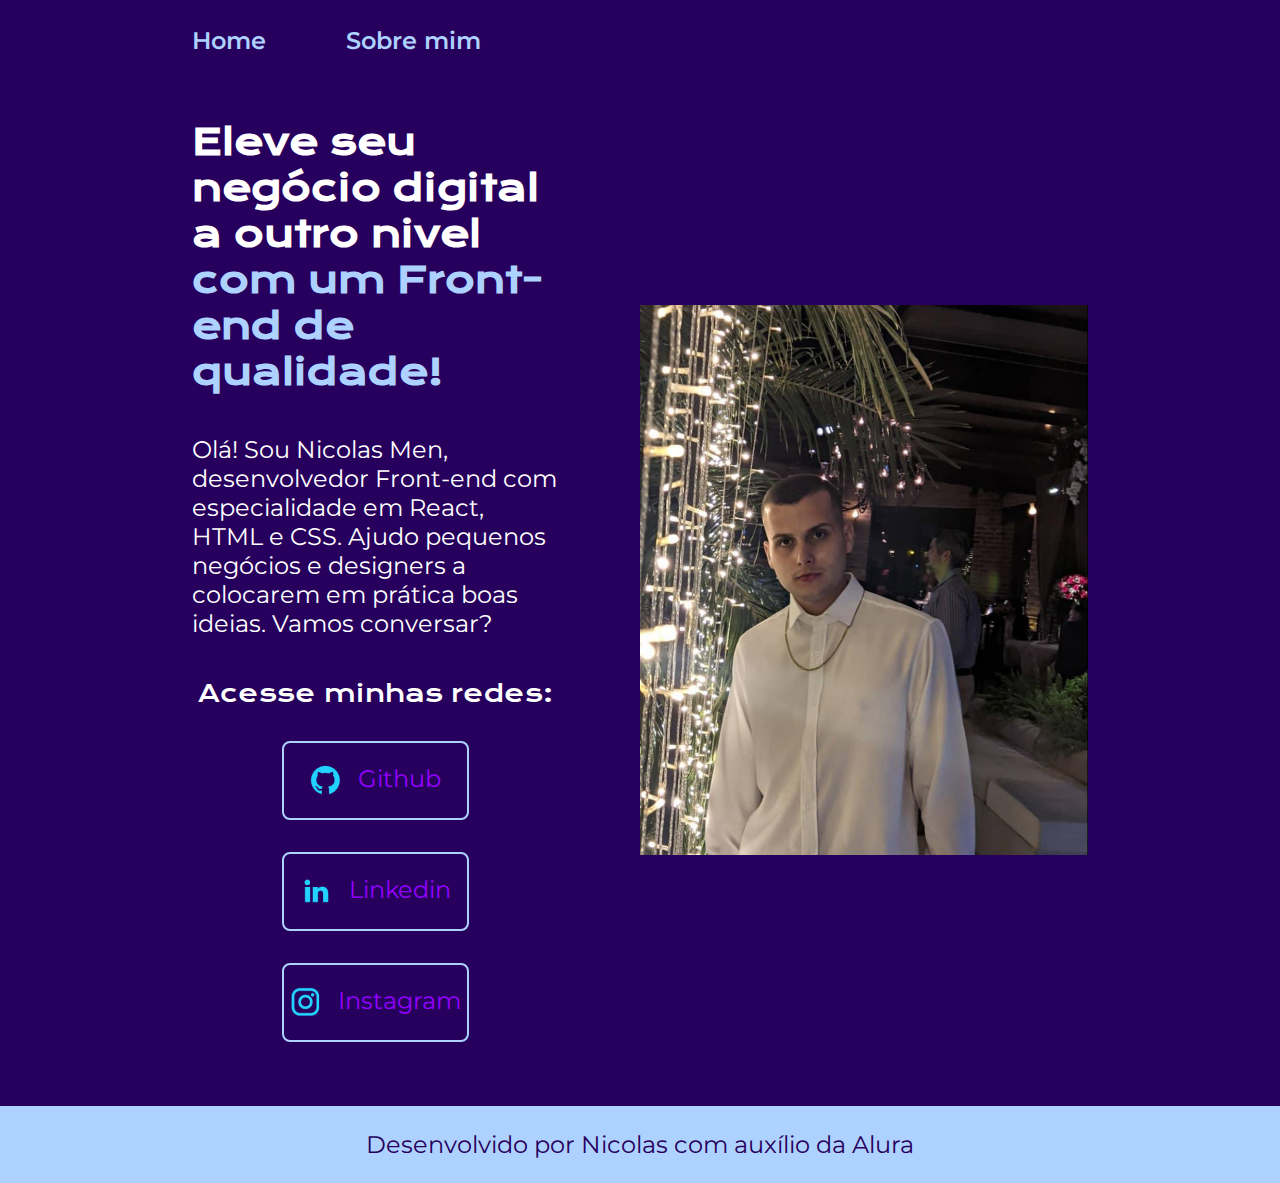
==== index.html @ 289f5f3d "Add files via upload" ====
<!DOCTYPE html>
<html lang="pt-br">
<head>
    <meta charset="UTF-8">
    <meta name="viewport" content="width=device-width, initial-scale=1.0">
    <title>Portfólio</title>
    <link rel="stylesheet" href="style/style.css">
</head>
<body>
    <header class="cabecalho">
        <nav class="cabecalho__menu">
            <a class="cabecalho__menu__link" href="index.html">Home</a>
            <a class="cabecalho__menu__link" href="about.html">Sobre mim</a>
        </nav>
    </header>
    <main class="apresentacao">
        <section class="apresentacao__conteudo">
            <h1 class="apresentacao__conteudo__titulo">Eleve seu negócio digital a outro nivel <strong class="titulo-destaque">com um Front-end de qualidade!</strong></h1>
            <p class="apresentacao__conteudo__texto">Olá! Sou Nicolas Men, desenvolvedor Front-end com especialidade em React, HTML e CSS. Ajudo pequenos negócios e designers a colocarem em prática boas ideias. Vamos conversar?</p>
            <div class="apresentacao__links">
                <h2 class="apresentacao__links__subtitulo">Acesse minhas redes:</h2>
                <a class= "apresentacao__links__navegacao" href="https://github.com/NicolasEstudar" target="_blank">
                    <img src="assets/github.png" alt="Icone Github">
                    Github</a>
                <a class= "apresentacao__links__navegacao" href="https://www.linkedin.com/in/nicolas-venciguerra-men-7326b6201/" target="_blank" >
                    <img src="assets/linkedin.png" alt="Icone Linkedin">
                    Linkedin</a>
                <a class= "apresentacao__links__navegacao" href="https://www.instagram.com/o_venciguerra/" target="_blank" >
                    <img src="assets/instagram.png" alt="Icone Instagram">
                    Instagram</a>
            </div>
        </section>
        <img class="apresentacao__imagem" src="assets/eu 2.jpg" alt="Foto do Nicolas men" width="488" height="550">
    </main>
    <footer class="rodape"> 
        <p>Desenvolvido por Nicolas com auxílio da Alura</p>
    </footer>
</body>
</html>
---- style/style.css ----
@import url('https://fonts.googleapis.com/css2?family=Krona+One&family=Montserrat:wght@600&display=swap');

:root{
    --cor--primaria: #27005D;
    --cor--secundaria: #9400FF;
    --cor--terciaria: #AED2FF;
    --cor--hover: #E4F1FF;

}

* {
    margin: 0;
    padding: 0;
}

body {
    box-sizing: border-box;
    background-color: var(--cor--primaria);
    color: white;
}

.cabecalho{
    padding: 2% 0% 0% 15%;
}

.cabecalho__menu{
    display: flex;
    gap: 80px;
}

.cabecalho__menu__link{
    color: var(--cor--terciaria);
    font-family: "Montserrat", sans-serif;
    font-size: 1.5rem;
    font-weight: 600;
    text-decoration: none;
}

.apresentacao {
    padding: 5% 15%;
    display: flex;
    align-items: center;
    justify-content: space-between;
    gap: 82px;
}

.apresentacao__conteudo {
    width: 50%;
    display: flex;
    flex-direction: column;
    gap: 40px;
}

.apresentacao__conteudo__titulo {
    font-size: 2.25rem;
    font-family:  "Krona One", sans-serif;
}

.titulo-destaque {
    color: var(--cor--terciaria);
}

.apresentacao__conteudo__texto {
    font-size: 1.5rem;
    font-family: "Montserrat", sans-serif;
}

.apresentacao__links{
    display: flex;
    flex-direction: column;
    justify-content: space-between;
    align-items: center;
    gap: 32px;
}

.apresentacao__links__navegacao { 
    display: flex;
    justify-content: center;
    gap: 16px;
    border: 2px solid var(--cor--terciaria);
    width: 50%;
    text-align: center;
    border-radius: 8px;
    font-size: 1.5rem;
    font-weight: 600px;
    padding: 21.5px 0px;
    text-decoration: none;
    color: var(--cor--secundaria);
    font-family: "Montserrat", sans-serif;
}

.apresentacao__links__subtitulo {
    font-family: 'Krona one', sans-serif;
    font-weight: 400;
    font-size: 1.5rem;
}

.apresentacao__links__link:hover {
    background-color: var(--cor--hover);
    padding: 3%;
}

.apresentacao__imagem{
    width: 50%;
}

.rodape {
    padding: 24px;
    color: var(--cor--primaria);
    background-color: var(--cor--terciaria);
    text-align: center;
    font-family:'Montserrat', 'sans-serif';
    font-size: 1.5rem;
    font-weight: 400;
}

@media (max-width: 1200px){
    .cabecalho{
        padding: 10%;
    }
    .cabecalho__menu{
        justify-content: center;
    }
    .apresentacao{
        flex-direction: column-reverse;
        padding: 5%;
    }
    .apresentacao__conteudo{
        width: auto;
    }
}
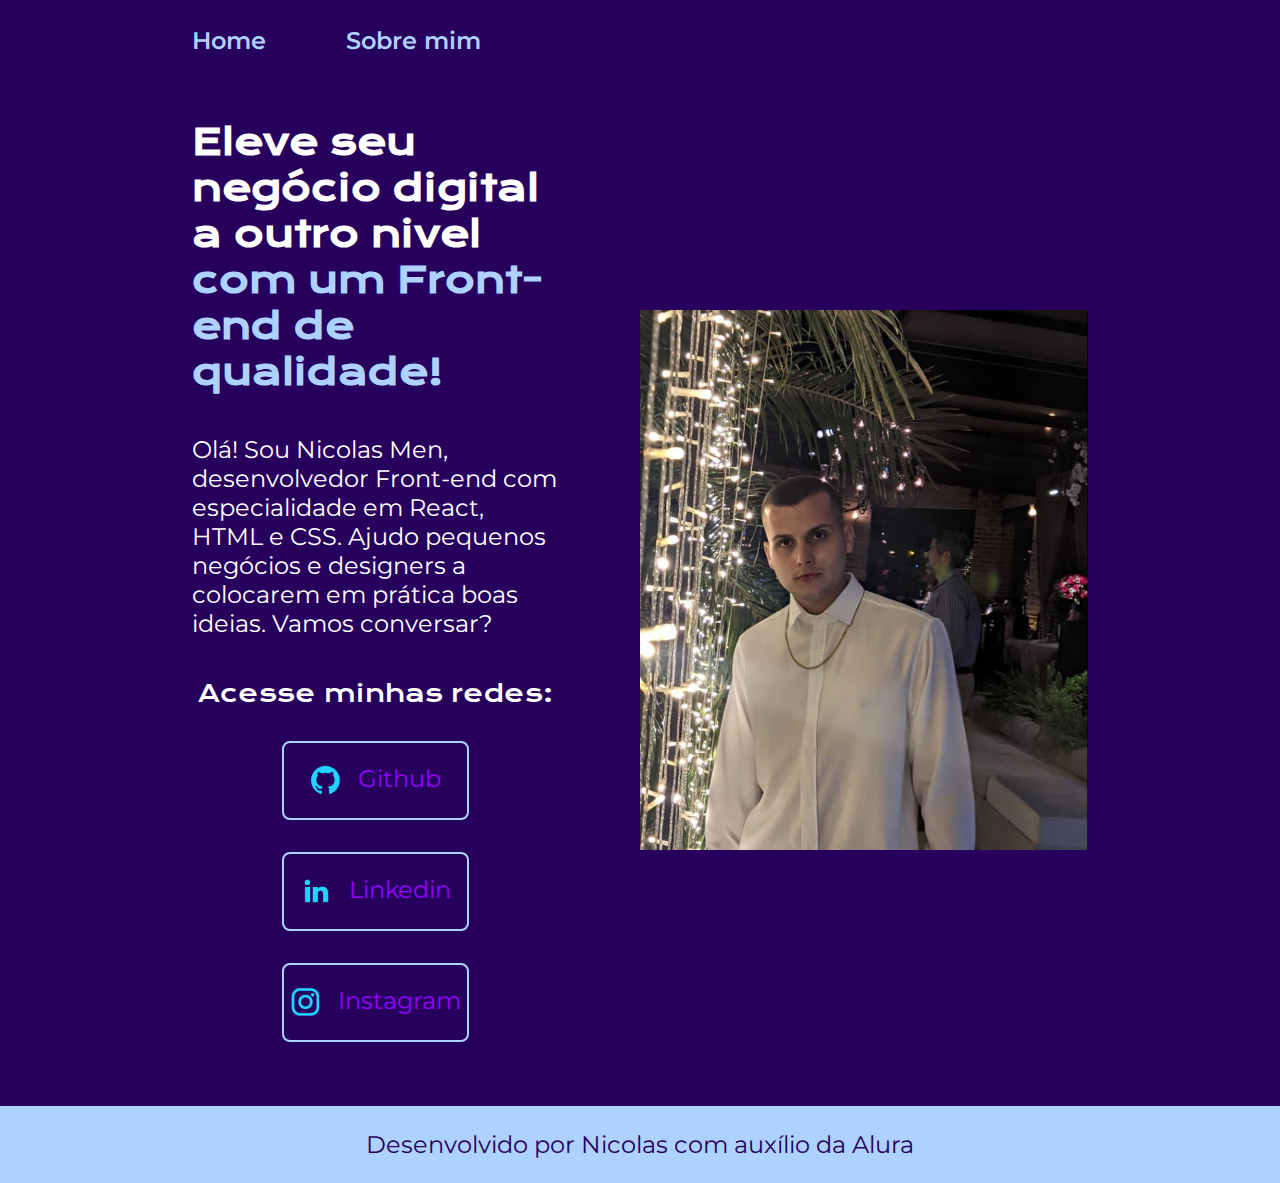
==== commit ac106374: "Update index.html" ====
--- a/index.html
+++ b/index.html
@@ -30,10 +30,10 @@
                     Instagram</a>
             </div>
         </section>
-        <img class="apresentacao__imagem" src="assets/eu 2.jpg" alt="Foto do Nicolas men" width="488" height="550">
+        <img class="apresentacao__imagem" src="assets/eu 2.jpg" alt="Foto do Nicolas men" width="auto" height="auto">
     </main>
     <footer class="rodape"> 
         <p>Desenvolvido por Nicolas com auxílio da Alura</p>
     </footer>
 </body>
-</html>+</html>
